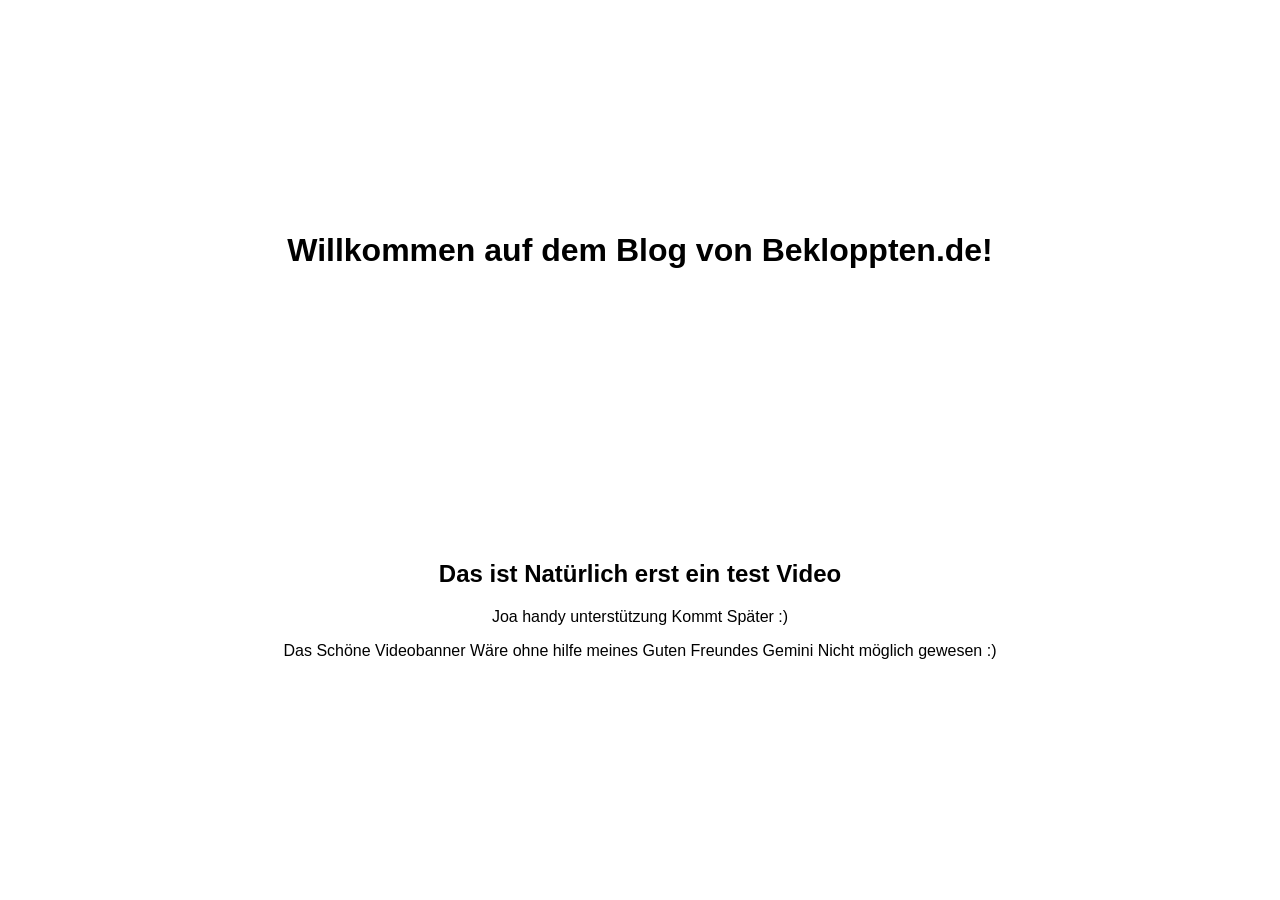
==== index.html @ c174855f "Erstes design" ====
<!DOCTYPE html>
<html lang="de">
<head>
    <meta charset="UTF-8">
    <meta name="viewport" content="width=device-width, initial-scale=1.0">
    <title>Bekloppten-Blog</title>
    <link rel="stylesheet" href="https://bekloppten.de">
    <link rel="stylesheet" href="style.css">
</head>
<body>

    <!-- Der Banner-Bereich -->
    <header class="hero-section">
        <!-- Das Hintergrundvideo -->
        <video autoplay loop muted playsinline class="hero-video">
            <source src="Test.mp4" type="video/mp4">
            Ihr Browser unterstützt dieses Video-Format nicht.
        </video>

        <!-- Das große Logo oben links im Kasten -->
        <div class="logo-container">
            <img class="logo" src="https://bekloppten.de/Infra/Bilder/B%20Schwartz.png" alt="Logo">
        </div>

        <!-- Die zentrierte Überschrift im Kasten -->
        <div class="hero-content">
            <h1 class="Ueberschrift">Willkommen auf dem Blog von Bekloppten.de!</h1>
        </div>
    </header>

    <!-- Der Inhalt unter dem Banner -->
    <main class="main-content">

        <h2>Das ist Natürlich erst ein test Video</h2>
        <p>Joa handy unterstützung Kommt Später :)</p>



        <p>Das Schöne Videobanner Wäre ohne hilfe meines Guten Freundes Gemini Nicht möglich gewesen :)

        </p>
    </main>

</body>
</html>
---- style.css ----
body {
    font-family: Arial, Helvetica, sans-serif;
    margin: 0;
    padding: 0;
}

/* Der große Banner-Bereich */
.hero-section {
    position: relative;
    width: 100%;
    height: 500px; /* Höhe leicht erhöht, damit alles perfekt Platz findet */
    overflow: hidden;
    display: flex;
    justify-content: center; /* Zentriert die Überschrift horizontal */
    align-items: center; /* Zentriert die Überschrift vertikal */
}

/* Das Video im Hintergrund */
.hero-video {
    position: absolute;
    top: 0;
    left: 0;
    width: 100%;
    height: 100%;
    object-fit: cover;
    z-index: 1;
}

/* Das Logo oben links positionieren mit einem Kasten */
.logo-container {
    position: absolute;
    top: 20px; /* Abstand nach oben */
    left: 20px; /* Abstand nach links */
    z-index: 2;
    background: rgba(255, 255, 255, 0.65); /* Transparenter Kasten */
    padding: 15px 25px; /* Innenabstand für den Kasten */
    border-radius: 8px; /* Abgerundete Ecken */
    
    /* Schneidet die unsichtbaren Ränder ab, die über den Kasten stehen */
    overflow: hidden; 
    
    /* Bestimmt die finale sichtbare Breite des Kastens auf dem Bildschirm */
    width: 320px; 
    height: 100px; /* Bestimmt die finale Höhe des Kastens */
    
    display: flex;
    justify-content: center;
    align-items: center;
}

/* Das eigentliche Bild im Kasten aufblähen und zentrieren */
/* Das eigentliche Bild im Kasten aufblähen und zentrieren */
.logo {
    /* Etwas verkleinert, damit es perfekt in den Kasten passt */
    width: 680px; 
    height: auto;
    flex-shrink: 0;
    
    /* Perfekt ausbalanciert, damit nichts mehr abgeschnitten wird */
    margin-top: 15px;   /* Schiebt das Logo wieder ein Stück nach unten */
    margin-left: 20px;  /* Schiebt das Logo wieder ein Stück nach rechts */
}




/* Die Überschrift im Kasten (mittig auf dem Video) */
.hero-content {
    position: relative;
    z-index: 2;
    text-align: center;
    background: rgba(255, 255, 255, 0.65); /* Identischer Kasten wie beim Logo */
    padding: 15px 30px;
    border-radius: 8px;
    max-width: 80%;
}

.Ueberschrift {
    margin: 0;
    font-size: 2rem;
    color: #000000;
}

/* Bereich unter dem Banner */
.main-content {
    padding: 40px 20px;
    text-align: center;
}
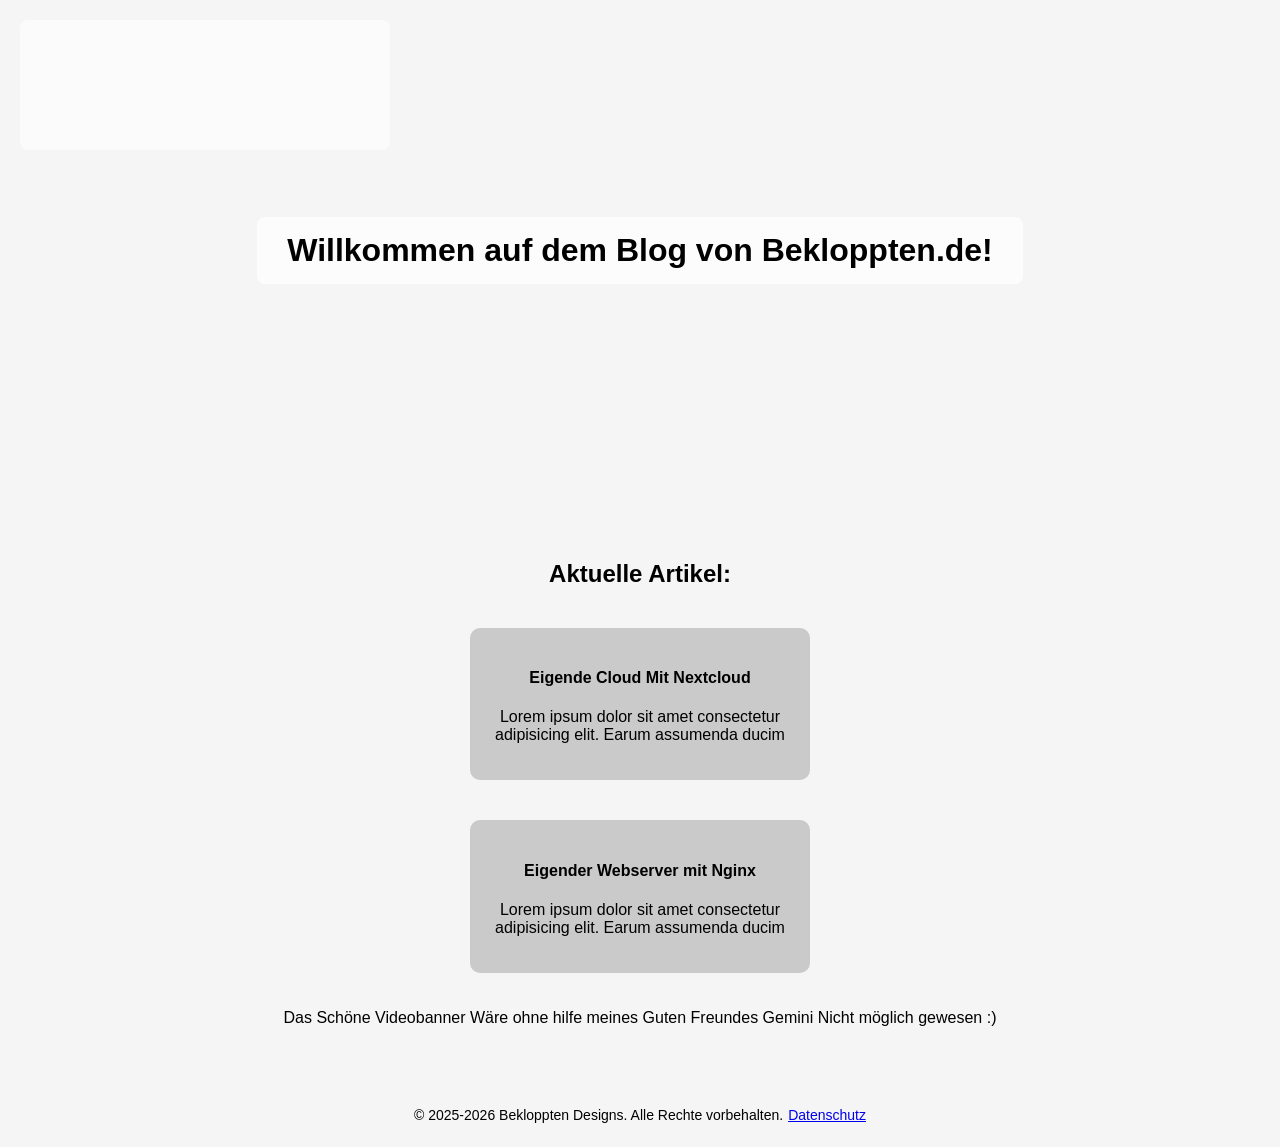
==== commit ece7ff0c: "Grundgestell Fertigstellen" ====
--- a/index.html
+++ b/index.html
@@ -4,8 +4,9 @@
     <meta charset="UTF-8">
     <meta name="viewport" content="width=device-width, initial-scale=1.0">
     <title>Bekloppten-Blog</title>
-    <link rel="stylesheet" href="https://bekloppten.de">
+    <link rel="stylesheet" href="https://bekloppten.de/Infra/farben.css">
     <link rel="stylesheet" href="style.css">
+    <meta name="description" content="Der Blog von Bekloppten.de über Nextcloud, Nginx, Infrastruktur und eigene Projekte.">
 </head>
 <body>
 
@@ -13,8 +14,8 @@
     <header class="hero-section">
         <!-- Das Hintergrundvideo -->
         <video autoplay loop muted playsinline class="hero-video">
-            <source src="Test.mp4" type="video/mp4">
-            Ihr Browser unterstützt dieses Video-Format nicht.
+            <source src="Imagefilm.mp4" type="video/mp4">
+            Dein Browser kann dieses Video leider nicht abspielen...
         </video>
 
         <!-- Das große Logo oben links im Kasten -->
@@ -31,8 +32,25 @@
     <!-- Der Inhalt unter dem Banner -->
     <main class="main-content">
 
-        <h2>Das ist Natürlich erst ein test Video</h2>
-        <p>Joa handy unterstützung Kommt Später :)</p>
+        <h2>Aktuelle Artikel:</h2>
+
+        <div class="Artikel">
+
+    <a class="Blog" href="/Artikel/Nextcloud">
+        <h4>Eigende Cloud Mit Nextcloud</h4>
+        <p>Lorem ipsum dolor sit amet consectetur adipisicing elit. Earum assumenda ducim</p>
+     </a>
+        
+     <a class="Blog" href="/Artikel/Nginx">
+        <h4>Eigender Webserver mit Nginx</h4>
+        <p>Lorem ipsum dolor sit amet consectetur adipisicing elit. Earum assumenda ducim</p>
+     </a>
+
+     
+
+     </div>
+        
+        
 
 
 
@@ -41,6 +59,11 @@
         </p>
     </main>
 
+           <footer>
+        <p>&copy; 2025-2026 Bekloppten Designs. Alle Rechte vorbehalten. </p> 
+        <a style="padding-left: 5px;" href="https://bekloppten.de/Infra/datenschutz.html" class="hellrot">Datenschutz</a>
+        </footer>
+
 </body>
 </html>
 
--- a/style.css
+++ b/style.css
@@ -2,6 +2,8 @@
     font-family: Arial, Helvetica, sans-serif;
     margin: 0;
     padding: 0;
+    text-decoration: none !important;
+    background-color: #F5F5F5;
 }
 
 /* Der große Banner-Bereich */
@@ -69,7 +71,7 @@
     position: relative;
     z-index: 2;
     text-align: center;
-    background: rgba(255, 255, 255, 0.65); /* Identischer Kasten wie beim Logo */
+    background: rgba(255, 255, 255, 0.75); 
     padding: 15px 30px;
     border-radius: 8px;
     max-width: 80%;
@@ -86,3 +88,41 @@
     padding: 40px 20px;
     text-align: center;
 }
+
+
+.Blog {
+    display: block; /* macht den Link zur Box */
+    
+    width: 300px;
+    padding: 20px;
+
+    background-color: #cacaca;
+    border-radius: 10px;
+
+    text-decoration: none;
+    color: black;
+    margin: 20px;
+}
+
+.Blog:hover {
+    background-color: #e5e5e5;
+    
+}
+
+.Artikel {
+    display: flex;
+    flex-direction: column;
+    align-items: center; 
+}
+
+footer  {
+    display: flex;
+    justify-content: center;
+    align-items: center;
+   
+    width: 100%;
+    padding: 10px 0;    
+   
+    font-size: 14px;
+    top: 100%;
+}  
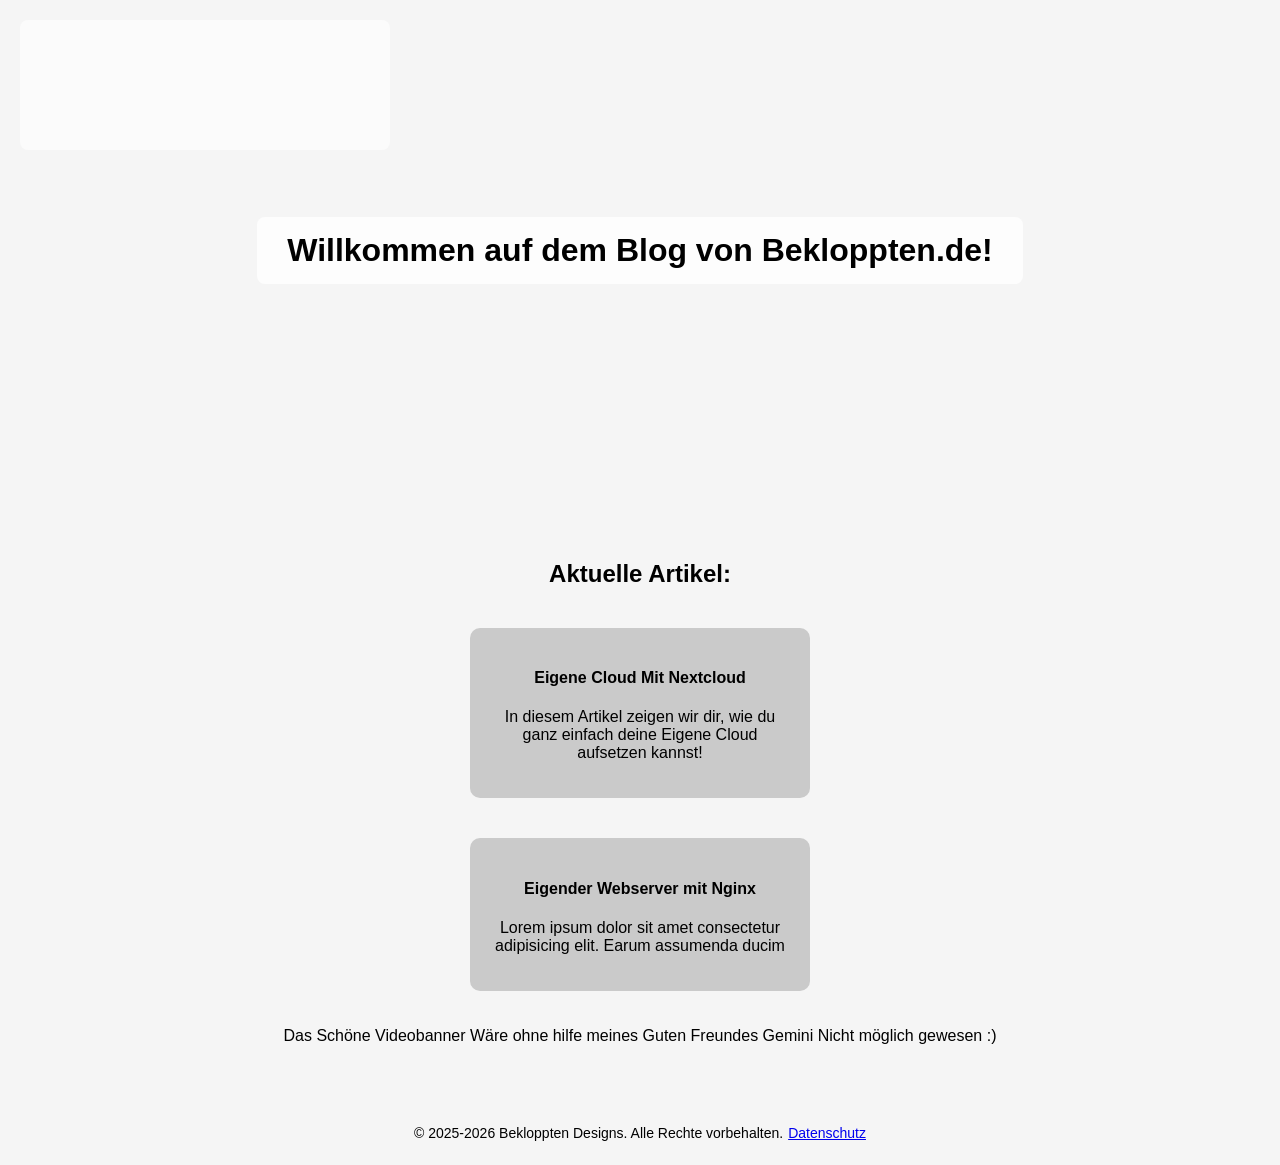
==== commit a58cc872: "erstes Skellet der Nextcloud anleitung" ====
--- a/index.html
+++ b/index.html
@@ -4,8 +4,7 @@
     <meta charset="UTF-8">
     <meta name="viewport" content="width=device-width, initial-scale=1.0">
     <title>Bekloppten-Blog</title>
-    <link rel="stylesheet" href="https://bekloppten.de/Infra/farben.css">
-    <link rel="stylesheet" href="style.css">
+    <link rel="stylesheet" href="/style.css">
     <meta name="description" content="Der Blog von Bekloppten.de über Nextcloud, Nginx, Infrastruktur und eigene Projekte.">
 </head>
 <body>
@@ -37,8 +36,8 @@
         <div class="Artikel">
 
     <a class="Blog" href="/Artikel/Nextcloud">
-        <h4>Eigende Cloud Mit Nextcloud</h4>
-        <p>Lorem ipsum dolor sit amet consectetur adipisicing elit. Earum assumenda ducim</p>
+        <h4>Eigene Cloud Mit Nextcloud</h4>
+        <p>In diesem Artikel zeigen wir dir, wie du ganz einfach deine Eigene Cloud aufsetzen kannst!</p>
      </a>
         
      <a class="Blog" href="/Artikel/Nginx">
--- a/style.css
+++ b/style.css
@@ -5,6 +5,7 @@
     text-decoration: none !important;
     background-color: #F5F5F5;
 }
+
 
 /* Der große Banner-Bereich */
 .hero-section {
@@ -34,7 +35,7 @@
     top: 20px; /* Abstand nach oben */
     left: 20px; /* Abstand nach links */
     z-index: 2;
-    background: rgba(255, 255, 255, 0.65); /* Transparenter Kasten */
+    background: rgba(255, 255, 255, 0.6); /* Transparenter Kasten */
     padding: 15px 25px; /* Innenabstand für den Kasten */
     border-radius: 8px; /* Abgerundete Ecken */
     
@@ -71,7 +72,7 @@
     position: relative;
     z-index: 2;
     text-align: center;
-    background: rgba(255, 255, 255, 0.75); 
+    background: rgba(255, 255, 255, 0.8); 
     padding: 15px 30px;
     border-radius: 8px;
     max-width: 80%;
@@ -91,8 +92,7 @@
 
 
 .Blog {
-    display: block; /* macht den Link zur Box */
-    
+    display: block;
     width: 300px;
     padding: 20px;
 
@@ -100,8 +100,12 @@
     border-radius: 10px;
 
     text-decoration: none;
+    margin: 20px;
+}
+
+.Blog h4,
+.Blog p {
     color: black;
-    margin: 20px;
 }
 
 .Blog:hover {
@@ -125,4 +129,82 @@
    
     font-size: 14px;
     top: 100%;
-}  +}  
+
+a {
+    cursor: pointer;
+}
+
+.TextBlog {
+    font-size: 20px;
+}
+
+.code {
+    max-width: 1000px;
+    margin: 40px auto;
+
+    padding: 20px 24px;
+
+    background: #0d1117e3;          /* dunkler Hintergrund */
+    color: #c9d1d9;               /* helle Schrift */
+
+    border: 1px solid #30363d;
+    border-radius: 12px;
+
+    box-shadow:
+        0 8px 24px rgba(0,0,0,0.25);
+
+    overflow-x: auto;
+
+    font-family:
+        "JetBrains Mono",
+        "Fira Code",
+        Consolas,
+        monospace;
+
+    font-size: 15px;
+    line-height: 1.7;
+
+    text-align: left;
+
+    white-space: pre-wrap;
+}
+
+/* kleine Kopfzeile wie bei Snippets */
+.code::before {
+    content: "bash";
+
+    display: block;
+
+    margin: -20px -24px 16px;
+
+    padding: 10px 20px;
+
+    background: #30363d;
+
+    border-bottom: 1px solid #30363d;
+
+    border-radius: 12px 12px 0 0;
+
+    color: #8b949e;
+
+    font-size: 13px;
+    font-weight: bold;
+}
+
+.warnung {
+    max-width: 1000px;
+    margin: 20px auto 10px;
+
+    padding: 12px 16px;
+
+    background: #fff3cd;
+
+    border-left: 5px solid #ffb300;
+
+    border-radius: 8px;
+
+    text-align: left;
+
+    color: #5c4300;
+}
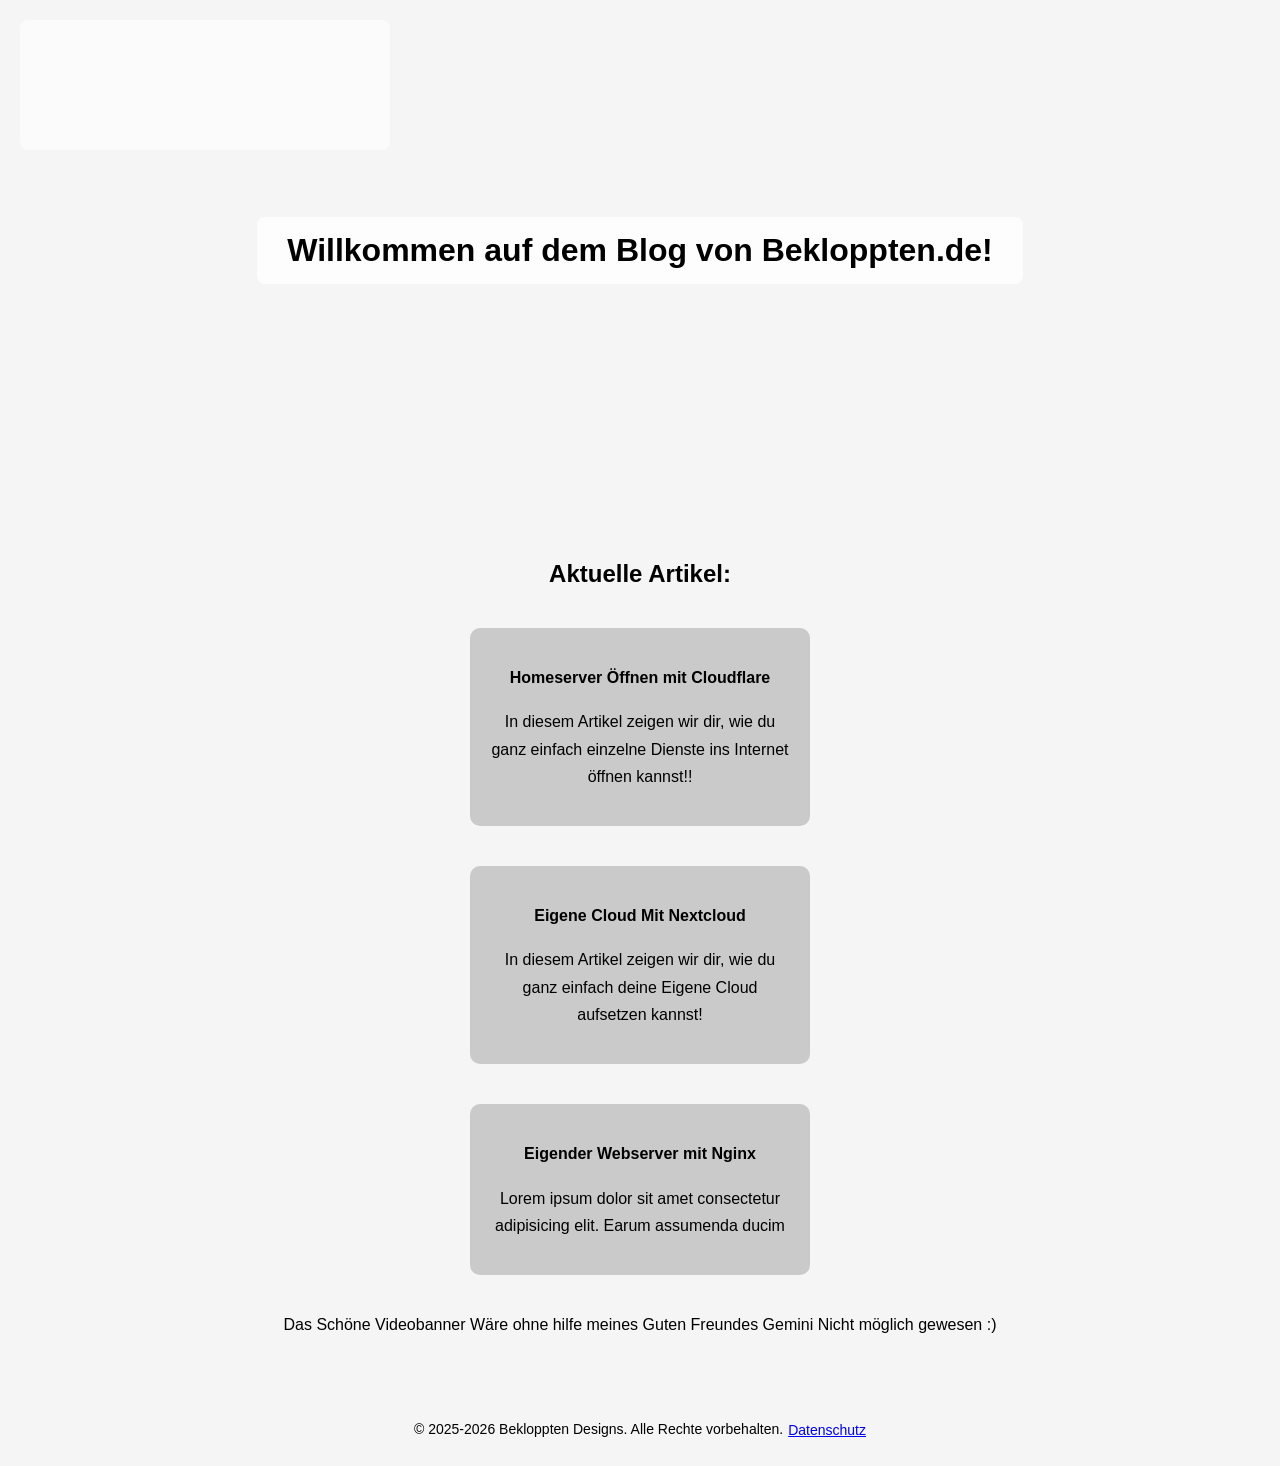
==== commit c8037152: "fehler verbessern und cloudflare seite hochladen" ====
--- a/index.html
+++ b/index.html
@@ -35,6 +35,11 @@
 
         <div class="Artikel">
 
+    <a class="Blog" href="/Artikel/Cloudflare/">
+        <h4>Homeserver Öffnen mit Cloudflare</h4>
+        <p>In diesem Artikel zeigen wir dir, wie du ganz einfach einzelne Dienste ins Internet öffnen kannst!!</p>
+     </a>
+
     <a class="Blog" href="/Artikel/Nextcloud">
         <h4>Eigene Cloud Mit Nextcloud</h4>
         <p>In diesem Artikel zeigen wir dir, wie du ganz einfach deine Eigene Cloud aufsetzen kannst!</p>
--- a/style.css
+++ b/style.css
@@ -207,4 +207,12 @@
     text-align: left;
 
     color: #5c4300;
+}
+
+p {
+ line-height: 1.7em;
+}
+
+img {
+    width: 400px;
 }
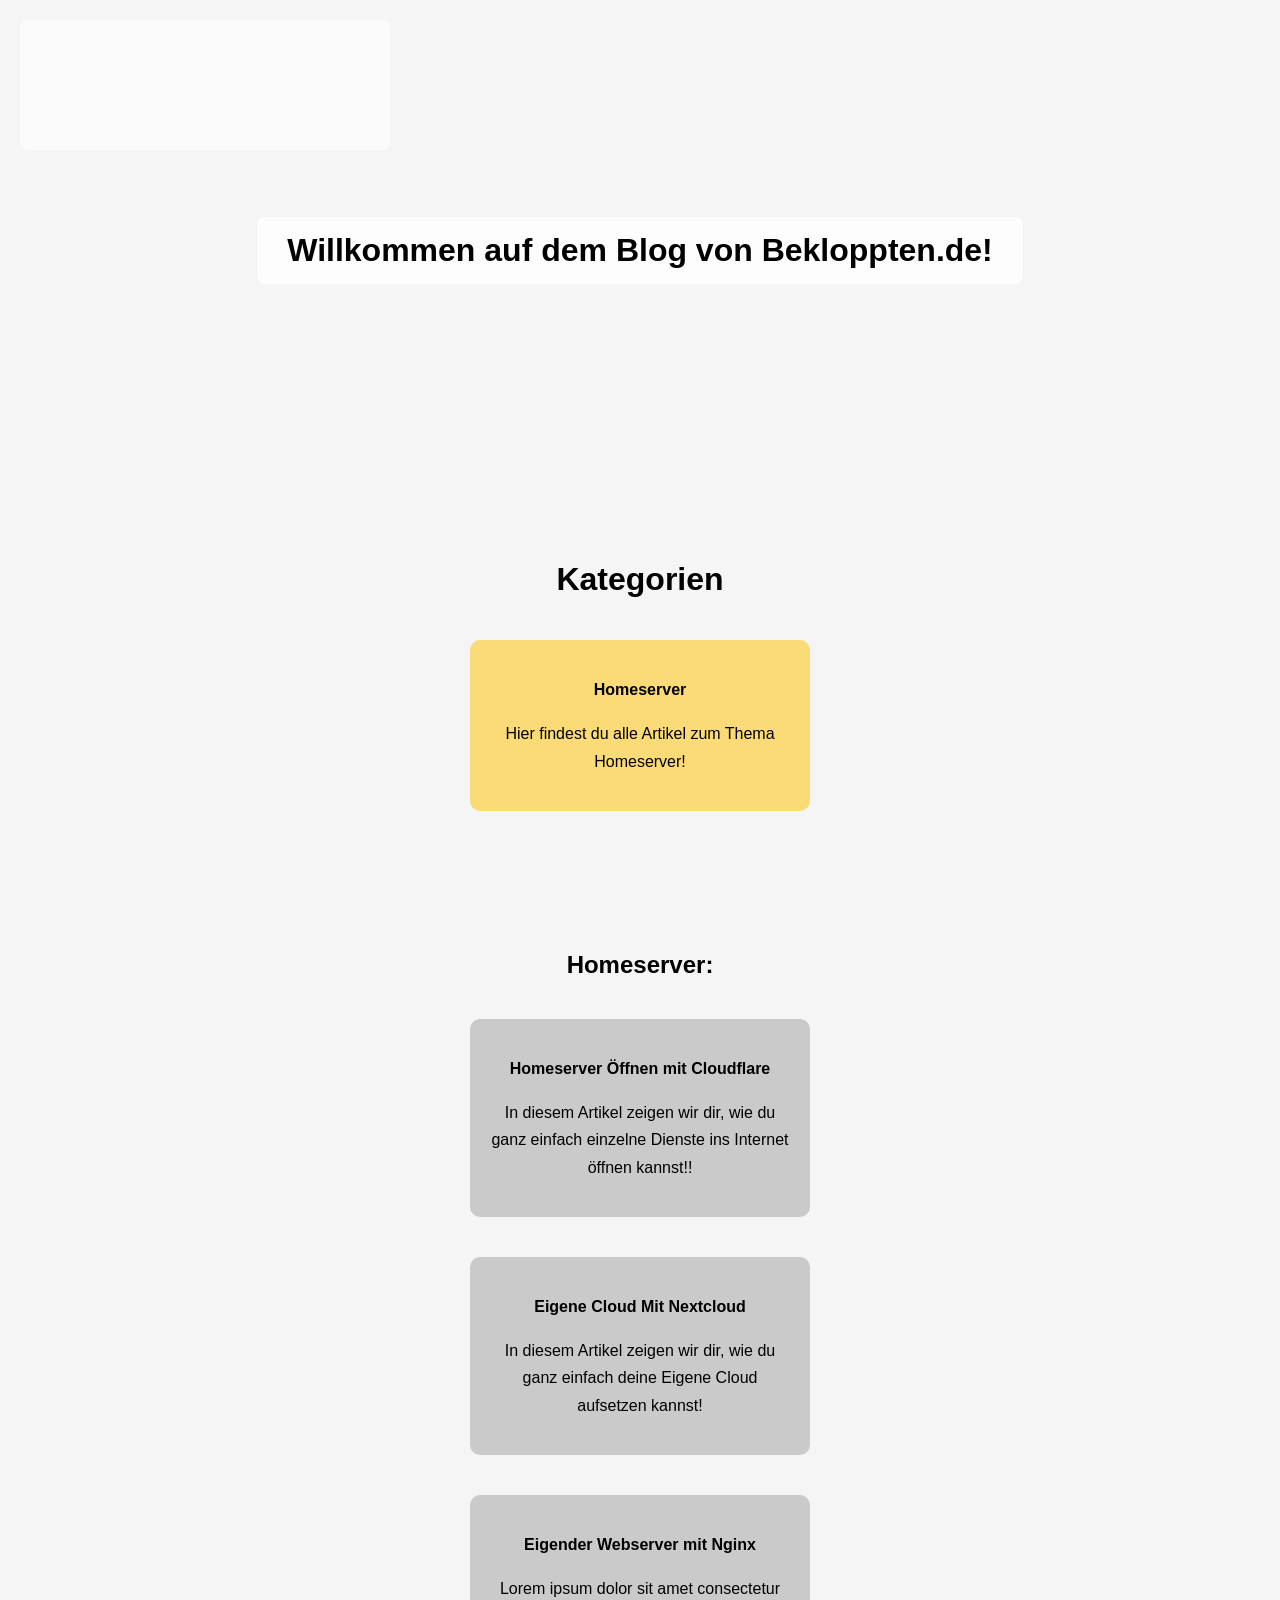
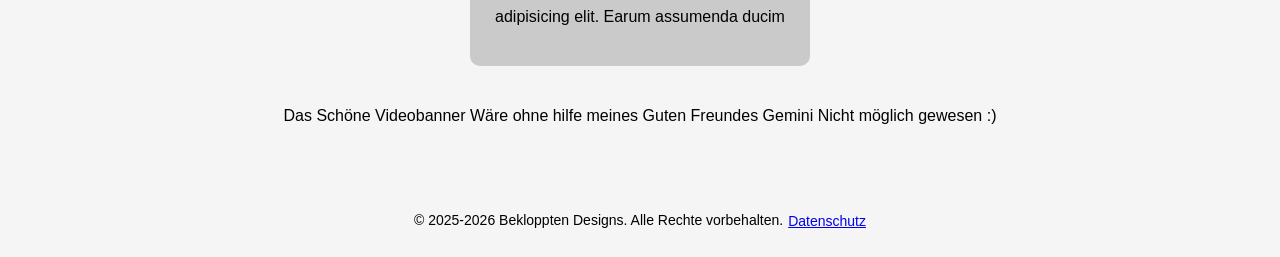
==== commit 2fc8d6a3: "Cloudflare Artikel Hinzufügen" ====
--- a/index.html
+++ b/index.html
@@ -31,9 +31,21 @@
     <!-- Der Inhalt unter dem Banner -->
     <main class="main-content">
 
-        <h2>Aktuelle Artikel:</h2>
+        <h1>Kategorien </h1>
 
-        <div class="Artikel">
+    <div class="Artikel ">
+            <a class="Blog KatiBlog" href="#Homeserver">
+        <h4>Homeserver</h4>
+        <p>Hier findest du alle Artikel zum Thema Homeserver!</p>
+     </a>
+
+
+
+     <div style="height: 100px;"></div>
+
+    <h2 class="anker" id="Homeserver">Homeserver:</h2>
+
+        
 
     <a class="Blog" href="/Artikel/Cloudflare/">
         <h4>Homeserver Öffnen mit Cloudflare</h4>
--- a/style.css
+++ b/style.css
@@ -4,6 +4,7 @@
     padding: 0;
     text-decoration: none !important;
     background-color: #F5F5F5;
+    scroll-behavior: smooth;
 }
 
 
@@ -103,6 +104,10 @@
     margin: 20px;
 }
 
+.KatiBlog {
+    background-color: #ffc8158e;
+}
+
 .Blog h4,
 .Blog p {
     color: black;
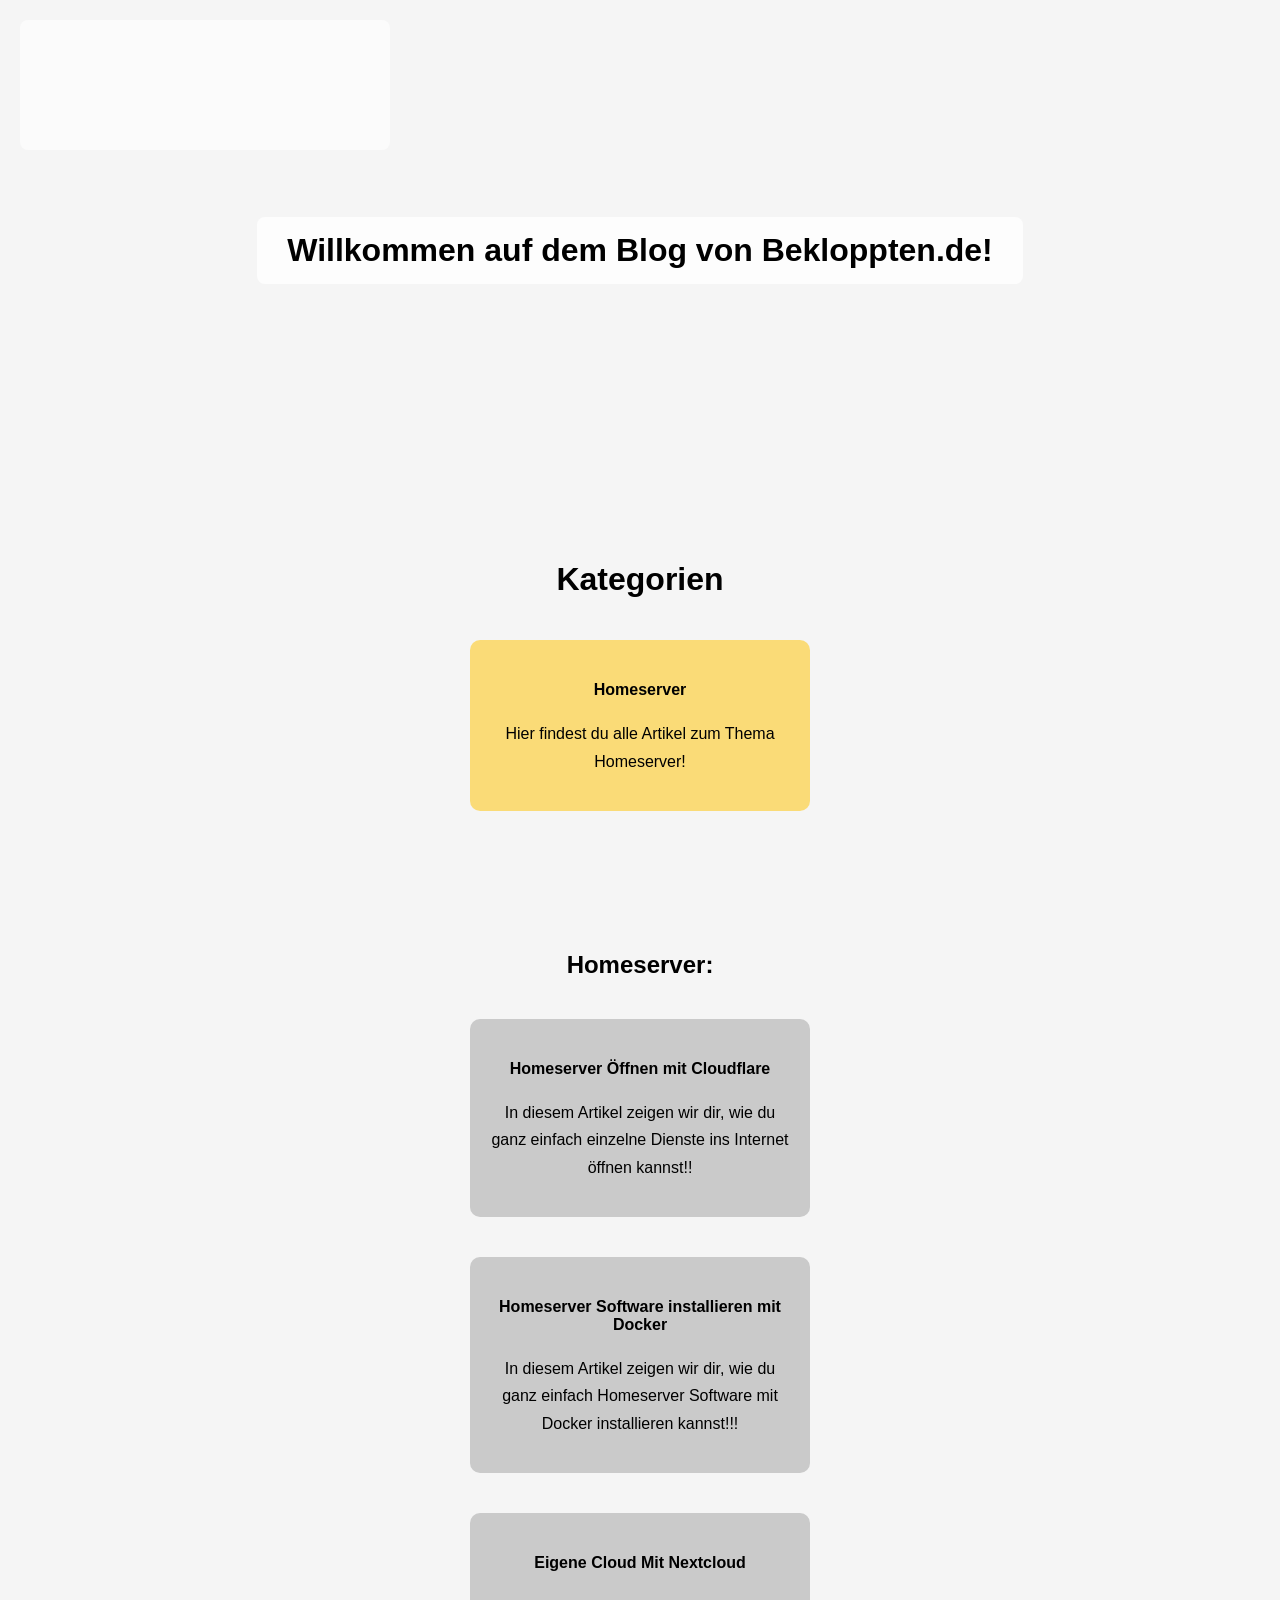
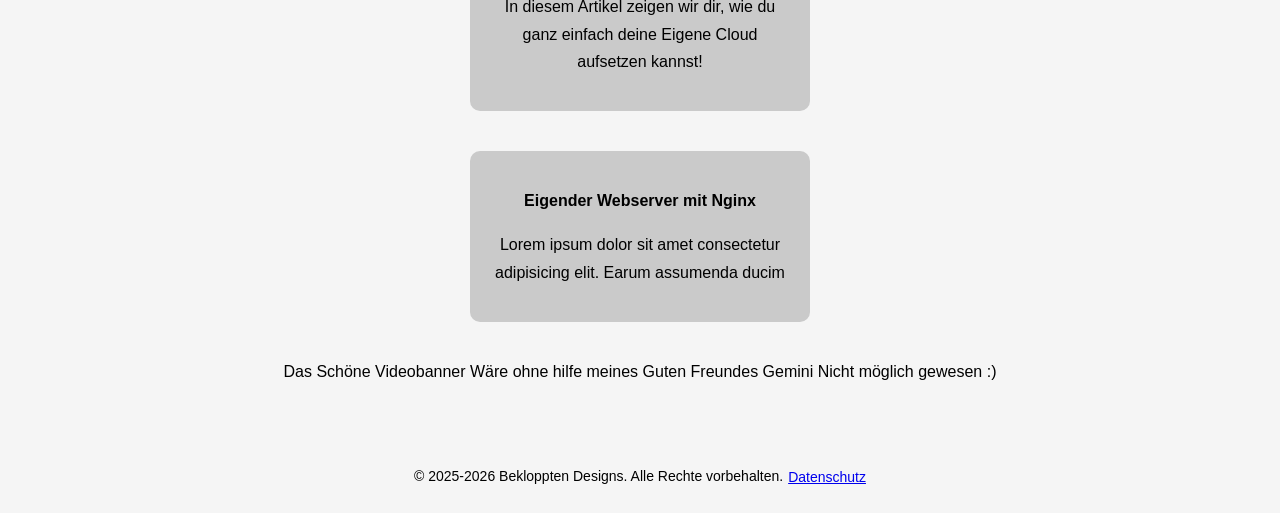
==== commit 7dbe0142: "Docker Anleitung Hinzufügen" ====
--- a/index.html
+++ b/index.html
@@ -52,6 +52,11 @@
         <p>In diesem Artikel zeigen wir dir, wie du ganz einfach einzelne Dienste ins Internet öffnen kannst!!</p>
      </a>
 
+    <a class="Blog" href="/Artikel/Docker/">
+        <h4>Homeserver Software installieren mit Docker</h4>
+        <p>In diesem Artikel zeigen wir dir, wie du ganz einfach Homeserver Software mit Docker installieren kannst!!!</p>
+     </a>
+
     <a class="Blog" href="/Artikel/Nextcloud">
         <h4>Eigene Cloud Mit Nextcloud</h4>
         <p>In diesem Artikel zeigen wir dir, wie du ganz einfach deine Eigene Cloud aufsetzen kannst!</p>
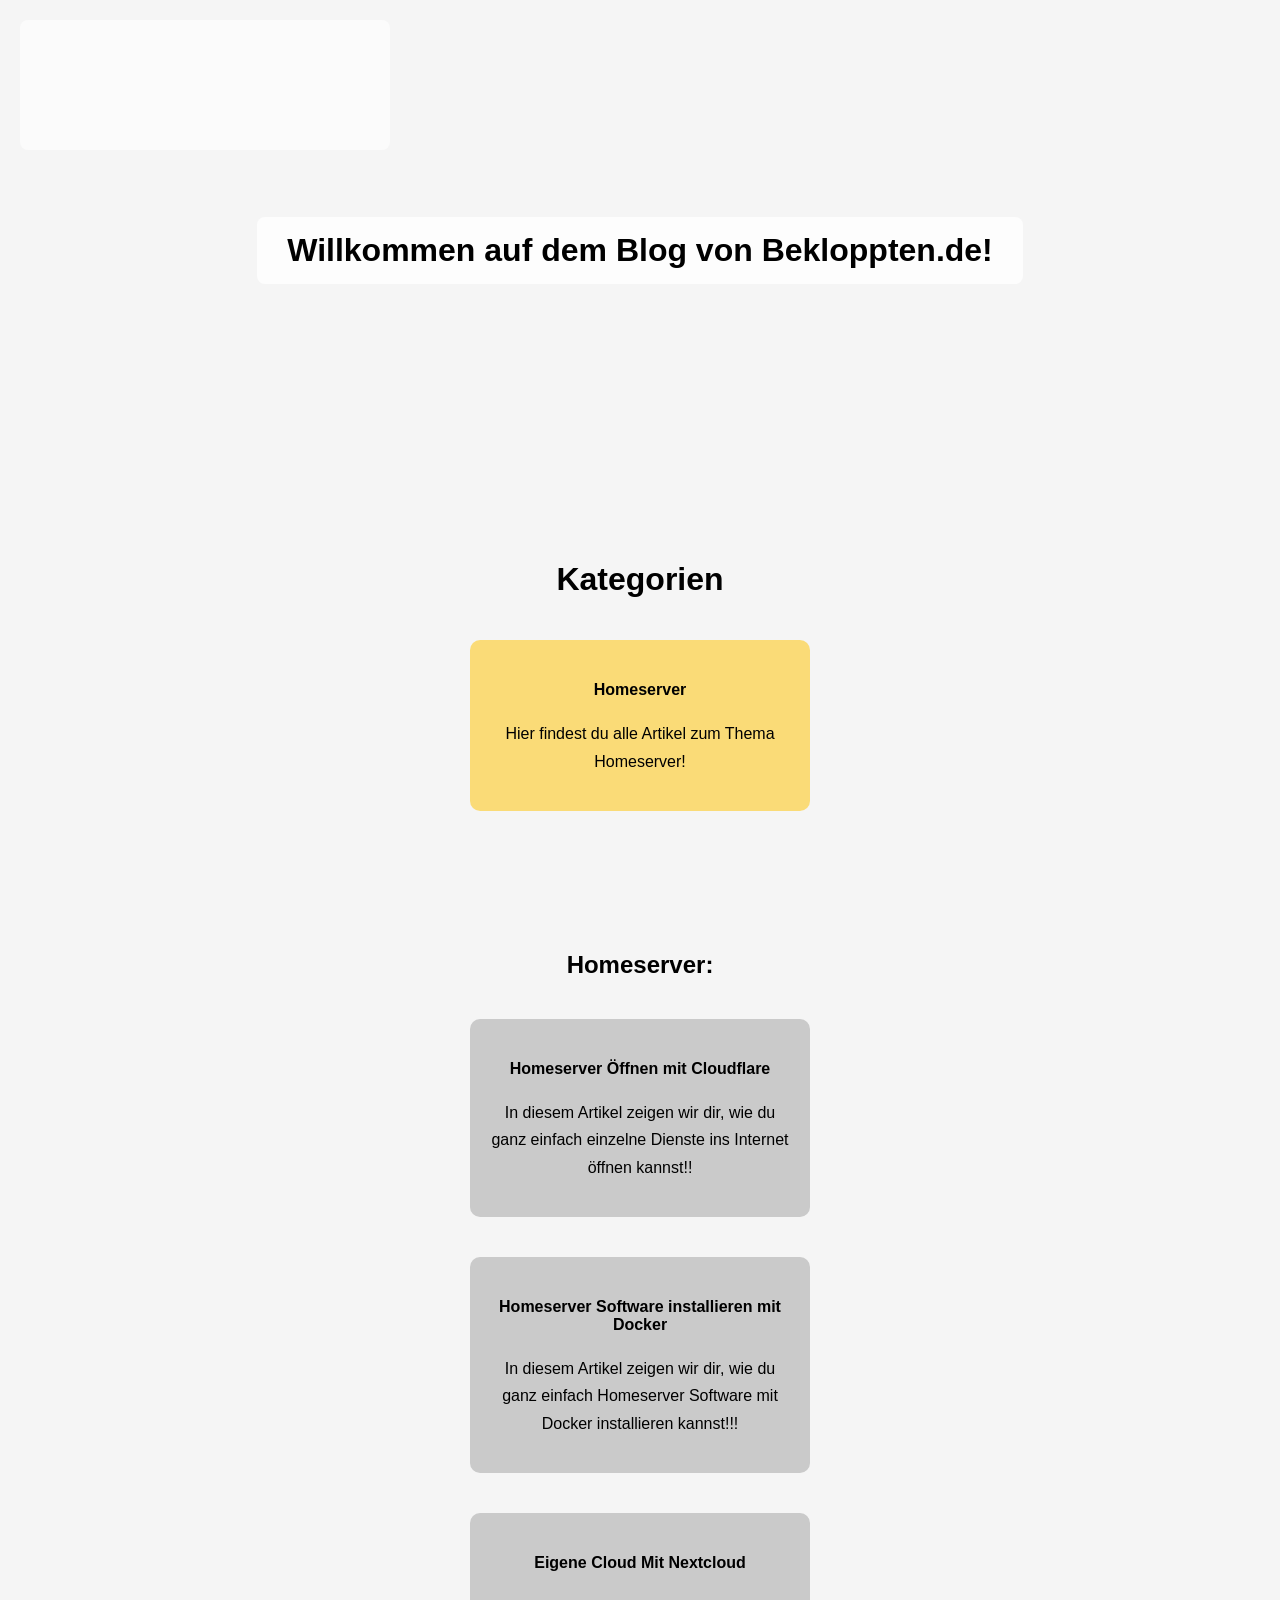
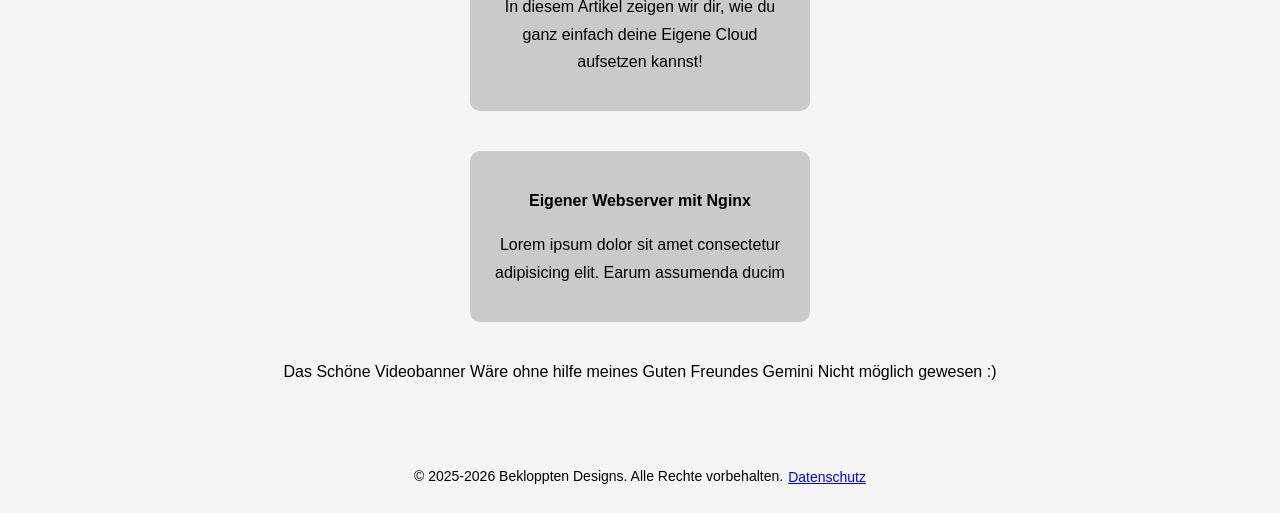
==== commit 174cbfa8: "Nginx artikel hinzufügen" ====
--- a/index.html
+++ b/index.html
@@ -63,7 +63,7 @@
      </a>
         
      <a class="Blog" href="/Artikel/Nginx">
-        <h4>Eigender Webserver mit Nginx</h4>
+        <h4>Eigener Webserver mit Nginx</h4>
         <p>Lorem ipsum dolor sit amet consectetur adipisicing elit. Earum assumenda ducim</p>
      </a>
 
